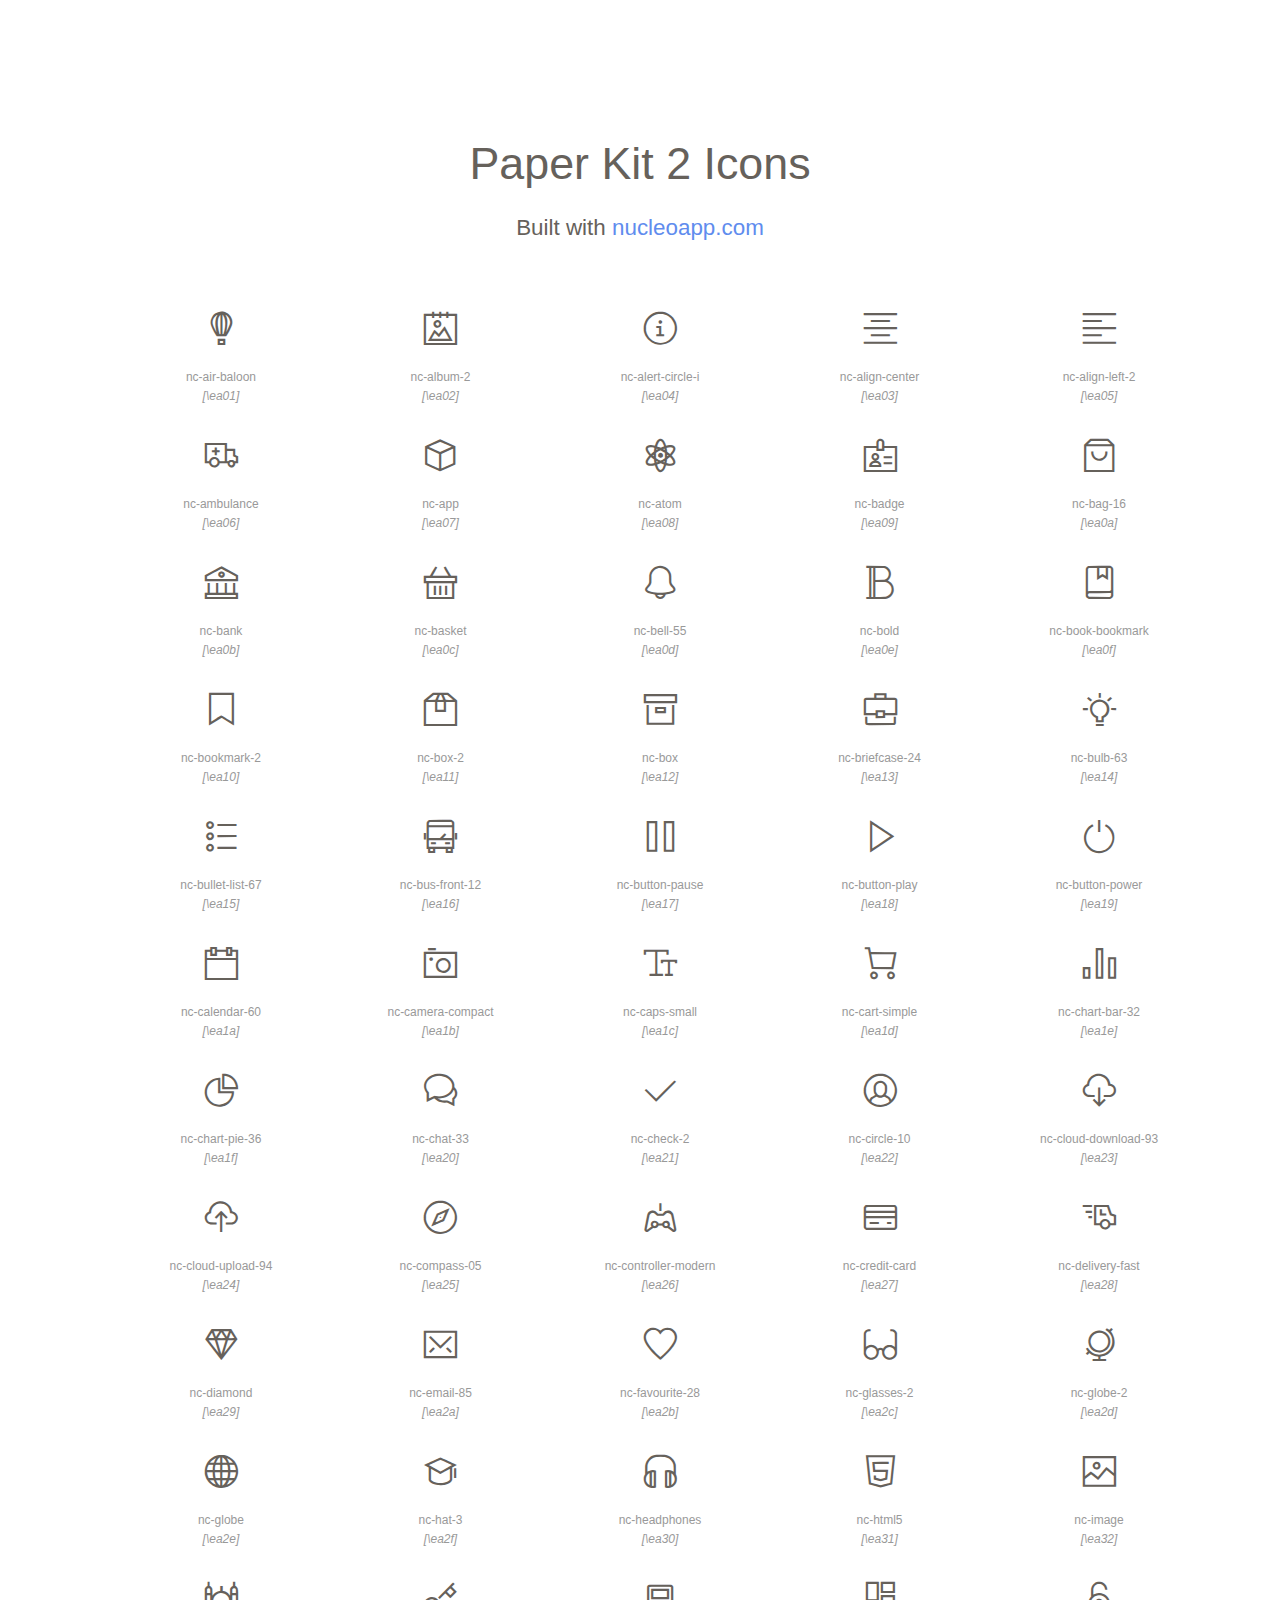
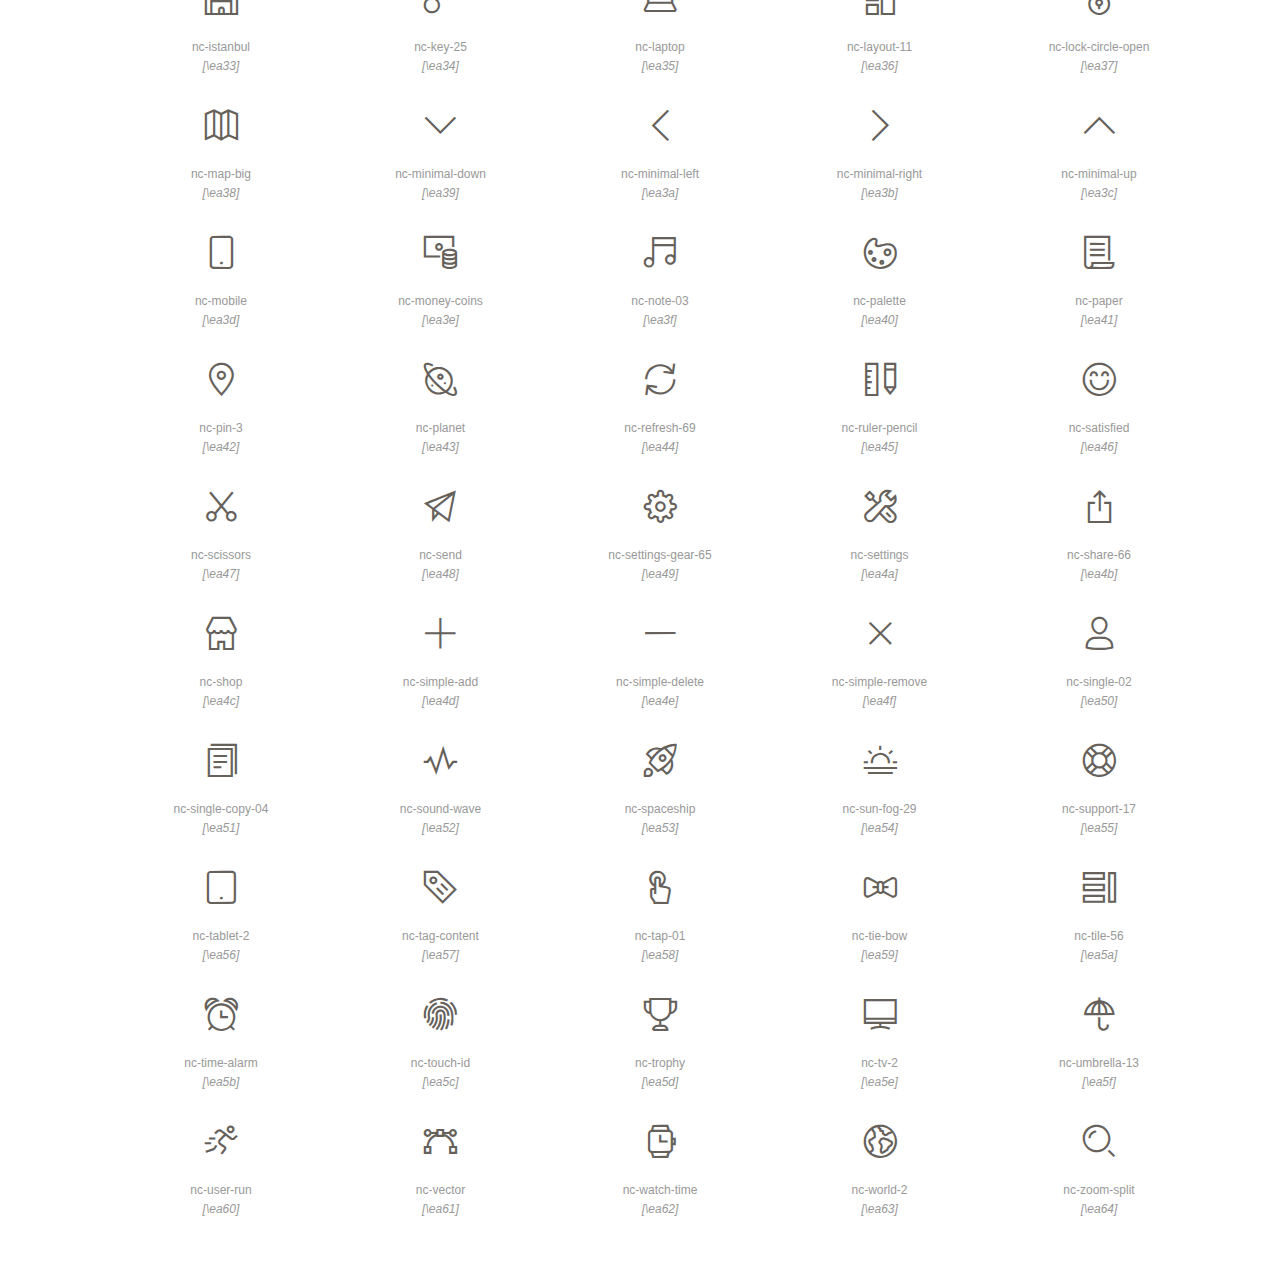
==== nucleo-icons.html @ ce0b9a70 "tampilan awal yang belum di ubah" ====
<!--
=========================================================
 Paper Kit 2 - v2.2.0
=========================================================

 Product Page: https://www.creative-tim.com/product/paper-kit-2
 Copyright 2019 Creative Tim (https://www.creative-tim.com)
 Licensed under MIT (https://github.com/creativetimofficial/paper-kit-2/blob/master/LICENSE.md)

 Coded by Creative Tim

=========================================================

The above copyright notice and this permission notice shall be included in all copies or substantial portions of the Software. -->



<!DOCTYPE html>
<html lang="en">

<head>
  <meta charset="UTF-8">
  <meta name="viewport" content="width=device-width, initial-scale=1">
  <link rel="stylesheet" href="assets/css/paper-kit.css">
  <link rel="stylesheet" href="assets/demo/demo.css">
  <link rel="shortcut icon" href="assets/img/favicon.png">
  <title>Nucleo Outline Web Font</title>
  <script src="https://code.jquery.com/jquery-3.2.1.min.js" integrity="sha256-hwg4gsxgFZhOsEEamdOYGBf13FyQuiTwlAQgxVSNgt4=" crossorigin="anonymous"></script>
</head>

<body class="demo-icons">
  <header>
    <h1>Paper Kit 2 Icons</h1>
    <p>Built with
      <a href="https://nucleoapp.com/?ref=1712">nucleoapp.com</a>
    </p>
  </header>
  <div id="icons-wrapper">
    <section>
      <ul>
        <li>
          <i class="nc-icon nc-air-baloon"></i>
          <p>nc-air-baloon</p>
        </li>
        <li>
          <i class="nc-icon nc-album-2"></i>
          <p>nc-album-2</p>
        </li>
        <li>
          <i class="nc-icon nc-alert-circle-i"></i>
          <p>nc-alert-circle-i</p>
        </li>
        <li>
          <i class="nc-icon nc-align-center"></i>
          <p>nc-align-center</p>
        </li>
        <li>
          <i class="nc-icon nc-align-left-2"></i>
          <p>nc-align-left-2</p>
        </li>
        <li>
          <i class="nc-icon nc-ambulance"></i>
          <p>nc-ambulance</p>
        </li>
        <li>
          <i class="nc-icon nc-app"></i>
          <p>nc-app</p>
        </li>
        <li>
          <i class="nc-icon nc-atom"></i>
          <p>nc-atom</p>
        </li>
        <li>
          <i class="nc-icon nc-badge"></i>
          <p>nc-badge</p>
        </li>
        <li>
          <i class="nc-icon nc-bag-16"></i>
          <p>nc-bag-16</p>
        </li>
        <li>
          <i class="nc-icon nc-bank"></i>
          <p>nc-bank</p>
        </li>
        <li>
          <i class="nc-icon nc-basket"></i>
          <p>nc-basket</p>
        </li>
        <li>
          <i class="nc-icon nc-bell-55"></i>
          <p>nc-bell-55</p>
        </li>
        <li>
          <i class="nc-icon nc-bold"></i>
          <p>nc-bold</p>
        </li>
        <li>
          <i class="nc-icon nc-book-bookmark"></i>
          <p>nc-book-bookmark</p>
        </li>
        <li>
          <i class="nc-icon nc-bookmark-2"></i>
          <p>nc-bookmark-2</p>
        </li>
        <li>
          <i class="nc-icon nc-box-2"></i>
          <p>nc-box-2</p>
        </li>
        <li>
          <i class="nc-icon nc-box"></i>
          <p>nc-box</p>
        </li>
        <li>
          <i class="nc-icon nc-briefcase-24"></i>
          <p>nc-briefcase-24</p>
        </li>
        <li>
          <i class="nc-icon nc-bulb-63"></i>
          <p>nc-bulb-63</p>
        </li>
        <li>
          <i class="nc-icon nc-bullet-list-67"></i>
          <p>nc-bullet-list-67</p>
        </li>
        <li>
          <i class="nc-icon nc-bus-front-12"></i>
          <p>nc-bus-front-12</p>
        </li>
        <li>
          <i class="nc-icon nc-button-pause"></i>
          <p>nc-button-pause</p>
        </li>
        <li>
          <i class="nc-icon nc-button-play"></i>
          <p>nc-button-play</p>
        </li>
        <li>
          <i class="nc-icon nc-button-power"></i>
          <p>nc-button-power</p>
        </li>
        <li>
          <i class="nc-icon nc-calendar-60"></i>
          <p>nc-calendar-60</p>
        </li>
        <li>
          <i class="nc-icon nc-camera-compact"></i>
          <p>nc-camera-compact</p>
        </li>
        <li>
          <i class="nc-icon nc-caps-small"></i>
          <p>nc-caps-small</p>
        </li>
        <li>
          <i class="nc-icon nc-cart-simple"></i>
          <p>nc-cart-simple</p>
        </li>
        <li>
          <i class="nc-icon nc-chart-bar-32"></i>
          <p>nc-chart-bar-32</p>
        </li>
        <li>
          <i class="nc-icon nc-chart-pie-36"></i>
          <p>nc-chart-pie-36</p>
        </li>
        <li>
          <i class="nc-icon nc-chat-33"></i>
          <p>nc-chat-33</p>
        </li>
        <li>
          <i class="nc-icon nc-check-2"></i>
          <p>nc-check-2</p>
        </li>
        <li>
          <i class="nc-icon nc-circle-10"></i>
          <p>nc-circle-10</p>
        </li>
        <li>
          <i class="nc-icon nc-cloud-download-93"></i>
          <p>nc-cloud-download-93</p>
        </li>
        <li>
          <i class="nc-icon nc-cloud-upload-94"></i>
          <p>nc-cloud-upload-94</p>
        </li>
        <li>
          <i class="nc-icon nc-compass-05"></i>
          <p>nc-compass-05</p>
        </li>
        <li>
          <i class="nc-icon nc-controller-modern"></i>
          <p>nc-controller-modern</p>
        </li>
        <li>
          <i class="nc-icon nc-credit-card"></i>
          <p>nc-credit-card</p>
        </li>
        <li>
          <i class="nc-icon nc-delivery-fast"></i>
          <p>nc-delivery-fast</p>
        </li>
        <li>
          <i class="nc-icon nc-diamond"></i>
          <p>nc-diamond</p>
        </li>
        <li>
          <i class="nc-icon nc-email-85"></i>
          <p>nc-email-85</p>
        </li>
        <li>
          <i class="nc-icon nc-favourite-28"></i>
          <p>nc-favourite-28</p>
        </li>
        <li>
          <i class="nc-icon nc-glasses-2"></i>
          <p>nc-glasses-2</p>
        </li>
        <li>
          <i class="nc-icon nc-globe-2"></i>
          <p>nc-globe-2</p>
        </li>
        <li>
          <i class="nc-icon nc-globe"></i>
          <p>nc-globe</p>
        </li>
        <li>
          <i class="nc-icon nc-hat-3"></i>
          <p>nc-hat-3</p>
        </li>
        <li>
          <i class="nc-icon nc-headphones"></i>
          <p>nc-headphones</p>
        </li>
        <li>
          <i class="nc-icon nc-html5"></i>
          <p>nc-html5</p>
        </li>
        <li>
          <i class="nc-icon nc-image"></i>
          <p>nc-image</p>
        </li>
        <li>
          <i class="nc-icon nc-istanbul"></i>
          <p>nc-istanbul</p>
        </li>
        <li>
          <i class="nc-icon nc-key-25"></i>
          <p>nc-key-25</p>
        </li>
        <li>
          <i class="nc-icon nc-laptop"></i>
          <p>nc-laptop</p>
        </li>
        <li>
          <i class="nc-icon nc-layout-11"></i>
          <p>nc-layout-11</p>
        </li>
        <li>
          <i class="nc-icon nc-lock-circle-open"></i>
          <p>nc-lock-circle-open</p>
        </li>
        <li>
          <i class="nc-icon nc-map-big"></i>
          <p>nc-map-big</p>
        </li>
        <li>
          <i class="nc-icon nc-minimal-down"></i>
          <p>nc-minimal-down</p>
        </li>
        <li>
          <i class="nc-icon nc-minimal-left"></i>
          <p>nc-minimal-left</p>
        </li>
        <li>
          <i class="nc-icon nc-minimal-right"></i>
          <p>nc-minimal-right</p>
        </li>
        <li>
          <i class="nc-icon nc-minimal-up"></i>
          <p>nc-minimal-up</p>
        </li>
        <li>
          <i class="nc-icon nc-mobile"></i>
          <p>nc-mobile</p>
        </li>
        <li>
          <i class="nc-icon nc-money-coins"></i>
          <p>nc-money-coins</p>
        </li>
        <li>
          <i class="nc-icon nc-note-03"></i>
          <p>nc-note-03</p>
        </li>
        <li>
          <i class="nc-icon nc-palette"></i>
          <p>nc-palette</p>
        </li>
        <li>
          <i class="nc-icon nc-paper"></i>
          <p>nc-paper</p>
        </li>
        <li>
          <i class="nc-icon nc-pin-3"></i>
          <p>nc-pin-3</p>
        </li>
        <li>
          <i class="nc-icon nc-planet"></i>
          <p>nc-planet</p>
        </li>
        <li>
          <i class="nc-icon nc-refresh-69"></i>
          <p>nc-refresh-69</p>
        </li>
        <li>
          <i class="nc-icon nc-ruler-pencil"></i>
          <p>nc-ruler-pencil</p>
        </li>
        <li>
          <i class="nc-icon nc-satisfied"></i>
          <p>nc-satisfied</p>
        </li>
        <li>
          <i class="nc-icon nc-scissors"></i>
          <p>nc-scissors</p>
        </li>
        <li>
          <i class="nc-icon nc-send"></i>
          <p>nc-send</p>
        </li>
        <li>
          <i class="nc-icon nc-settings-gear-65"></i>
          <p>nc-settings-gear-65</p>
        </li>
        <li>
          <i class="nc-icon nc-settings"></i>
          <p>nc-settings</p>
        </li>
        <li>
          <i class="nc-icon nc-share-66"></i>
          <p>nc-share-66</p>
        </li>
        <li>
          <i class="nc-icon nc-shop"></i>
          <p>nc-shop</p>
        </li>
        <li>
          <i class="nc-icon nc-simple-add"></i>
          <p>nc-simple-add</p>
        </li>
        <li>
          <i class="nc-icon nc-simple-delete"></i>
          <p>nc-simple-delete</p>
        </li>
        <li>
          <i class="nc-icon nc-simple-remove"></i>
          <p>nc-simple-remove</p>
        </li>
        <li>
          <i class="nc-icon nc-single-02"></i>
          <p>nc-single-02</p>
        </li>
        <li>
          <i class="nc-icon nc-single-copy-04"></i>
          <p>nc-single-copy-04</p>
        </li>
        <li>
          <i class="nc-icon nc-sound-wave"></i>
          <p>nc-sound-wave</p>
        </li>
        <li>
          <i class="nc-icon nc-spaceship"></i>
          <p>nc-spaceship</p>
        </li>
        <li>
          <i class="nc-icon nc-sun-fog-29"></i>
          <p>nc-sun-fog-29</p>
        </li>
        <li>
          <i class="nc-icon nc-support-17"></i>
          <p>nc-support-17</p>
        </li>
        <li>
          <i class="nc-icon nc-tablet-2"></i>
          <p>nc-tablet-2</p>
        </li>
        <li>
          <i class="nc-icon nc-tag-content"></i>
          <p>nc-tag-content</p>
        </li>
        <li>
          <i class="nc-icon nc-tap-01"></i>
          <p>nc-tap-01</p>
        </li>
        <li>
          <i class="nc-icon nc-tie-bow"></i>
          <p>nc-tie-bow</p>
        </li>
        <li>
          <i class="nc-icon nc-tile-56"></i>
          <p>nc-tile-56</p>
        </li>
        <li>
          <i class="nc-icon nc-time-alarm"></i>
          <p>nc-time-alarm</p>
        </li>
        <li>
          <i class="nc-icon nc-touch-id"></i>
          <p>nc-touch-id</p>
        </li>
        <li>
          <i class="nc-icon nc-trophy"></i>
          <p>nc-trophy</p>
        </li>
        <li>
          <i class="nc-icon nc-tv-2"></i>
          <p>nc-tv-2</p>
        </li>
        <li>
          <i class="nc-icon nc-umbrella-13"></i>
          <p>nc-umbrella-13</p>
        </li>
        <li>
          <i class="nc-icon nc-user-run"></i>
          <p>nc-user-run</p>
        </li>
        <li>
          <i class="nc-icon nc-vector"></i>
          <p>nc-vector</p>
        </li>
        <li>
          <i class="nc-icon nc-watch-time"></i>
          <p>nc-watch-time</p>
        </li>
        <li>
          <i class="nc-icon nc-world-2"></i>
          <p>nc-world-2</p>
        </li>
        <li>
          <i class="nc-icon nc-zoom-split"></i>
          <p>nc-zoom-split</p>
        </li>
        <!-- list of icons here with the proper class-->
      </ul>
    </section>
  </div>
  <script>
    function SelectText(element) {
      var doc = document,
        text = element,
        range, selection;
      if (doc.body.createTextRange) {
        range = document.body.createTextRange();
        range.moveToElementText(text);
        range.select();
      } else if (window.getSelection) {
        selection = window.getSelection();
        range = document.createRange();
        range.selectNodeContents(text);
        selection.removeAllRanges();
        selection.addRange(range);
      }
    }
    window.onload = function() {
      var iconsWrapper = document.getElementById('icons-wrapper'),
        listItems = iconsWrapper.getElementsByTagName('li');
      for (var i = 0; i < listItems.length; i++) {
        listItems[i].onclick = function fun(event) {
          var selectedTagName = event.target.tagName.toLowerCase();
          if (selectedTagName == 'p' || selectedTagName == 'em') {
            SelectText(event.target);
          } else if (selectedTagName == 'input') {
            event.target.setSelectionRange(0, event.target.value.length);
          }
        }

        var beforeContentChar = window.getComputedStyle(listItems[i].getElementsByTagName('i')[0], '::before').getPropertyValue('content').replace(/'/g, "").replace(/"/g, ""),
          beforeContent = beforeContentChar.charCodeAt(0).toString(16);
        var beforeContentElement = document.createElement("em");
        beforeContentElement.textContent = "\\" + beforeContent;
        listItems[i].appendChild(beforeContentElement);

        //create input element to copy/paste chart
        var charCharac = document.createElement('input');
        charCharac.setAttribute('type', 'text');
        charCharac.setAttribute('maxlength', '1');
        charCharac.setAttribute('readonly', 'true');
        charCharac.setAttribute('value', beforeContentChar);
        listItems[i].appendChild(charCharac);
      }
    }
  </script>
</body>

</html>
---- assets/demo/demo.css ----
.tim-row {
  margin-bottom: 20px;
}

.tim-white-buttons {
  background-color: #777777;
}

.typography-line {
  padding-left: 25%;
  margin-bottom: 35px;
  position: relative;
  display: block;
  width: 100%;
}

.typography-line span {
  bottom: 10px;
  color: #c0c1c2;
  display: block;
  font-weight: 400;
  font-size: 13px;
  line-height: 13px;
  left: 0;
  margin-left: 20px;
  position: absolute;
  width: 260px;
  text-transform: none;
}

.tim-row {
  padding-top: 60px;
}

.tim-row h3 {
  margin-top: 0;
}

.switch {
  margin-right: 20px;
}

#navbar-full .navbar {
  border-radius: 0 !important;
  margin-bottom: 15px;
  z-index: 2;
}

#menu-dropdown .navbar {
  border-radius: 3px;
}

#pagination-row .pagination-container {
  height: 100%;
  max-height: 100%;
  display: flex;
  align-items: center;
}

/* Nucelo Icons */

#icons-row i.nc-icons {
  font-size: 30px;
}

.demo-iconshtml {
  font-size: 62.5%;
}

.demo-icons body {
  font-size: 1.6rem;
  font-family: sans-serif;
  color: #333333;
  background: white;
}

.demo-icons a {
  color: #608CEE;
  text-decoration: none;
}

.demo-icons header {
  text-align: center;
  padding: 100px 0 0;
}

.demo-icons header h1 {
  font-size: 2.8rem;
}

.demo-icons header p {
  font-size: 1.4rem;
  margin-top: 1em;
}

.demo-icons header a:hover {
  text-decoration: underline;
}

.demo-icons .nc-icon {
  font-size: 34px;
}

.demo-icons section {
  width: 90%;
  max-width: 1200px;
  margin: 50px auto;
}

.demo-icons section h2 {
  border-bottom: 1px solid #e2e2e2;
  padding: 0 0 1em .2em;
  margin-bottom: 1em;
}

.demo-icons ul::after {
  clear: both;
  content: "";
  display: table;
}

.demo-icons ul li {
  width: 20%;
  float: left;
  padding: 16px 0;
  text-align: center;
  border-radius: .25em;
  -webkit-transition: background 0.2s;
  -moz-transition: background 0.2s;
  transition: background 0.2s;
  -webkit-user-select: none;
  -moz-user-select: none;
  -ms-user-select: none;
  user-select: none;
  overflow: hidden;
}

.demo-icons ul li:hover {
  background: #f4f4f4;
}

.demo-icons ul p,
.demo-icons ul em,
.demo-icons ul input {
  display: inline-block;
  font-size: 1rem;
  color: #999999;
  -webkit-user-select: auto;
  -moz-user-select: auto;
  -ms-user-select: auto;
  user-select: auto;
  white-space: nowrap;
  width: 100%;
  overflow: hidden;
  text-overflow: ellipsis;
  cursor: pointer;
}

.demo-icons ul p {
  padding: 20px 0 0;
  font-size: 12px;
  margin: 0;
}

.demo-icons ul p::selection,
.demo-icons ul em::selection {
  background: #608CEE;
  color: #efefef;
}

.demo-icons ul em {
  font-size: 12px;
}

.demo-icons ul em::before {
  content: '[';
}

.demo-icons ul em::after {
  content: ']';
}

.demo-icons ul input {
  text-align: center;
  background: transparent;
  border: none;
  box-shadow: none;
  outline: none;
  display: none;
}

.space {
  height: 130px;
  display: block;
}

.space-110 {
  height: 110px;
  display: block;
}

.space-50 {
  height: 50px;
  display: block;
}

.space-70 {
  height: 70px;
  display: block;
}

.navigation-example {
  background-attachment: scroll;
}

.navigation-example {
  background-position: center center;
  background-size: cover;
  margin-top: 0;
  height: 100%;
}

#notifications {
  background-color: #FFFFFF;
  display: block;
  width: 100%;
  position: relative;
}

.tim-note {
  text-transform: capitalize;
}

.download-area {
  margin-top: 30px;
}

.sharing-area {
  margin-top: 50px;
}

.sharing-area .btn {
  margin-top: 14px;
}

.upgrade-pro .btn {
  margin-top: 30px;
}

#buttons .btn,
#javascriptComponents .btn {
  margin: 0 0px 10px;
}

.space-100 {
  height: 100px;
  display: block;
  width: 100%;
}

.be-social {
  padding-bottom: 20px;
  /*     border-bottom: 1px solid #aaa; */
  margin: 0 auto 40px;
}

.txt-white {
  color: #FFFFFF;
}

.txt-gray {
  color: #ddd !important;
}

.parallax {
  width: 100%;
  height: 570px;
  display: block;
  background-attachment: fixed;
  background-repeat: no-repeat;
  background-size: cover;
  background-position: center center;
}

.profile-content {
  padding-top: 0;
  position: relative;
  z-index: 2;
}

.logo-container .logo {
  overflow: hidden;
  border-radius: 50%;
  border: 1px solid #333333;
  width: 50px;
  float: left;
}

.logo-container .brand {
  font-size: 16px;
  color: #FFFFFF;
  line-height: 18px;
  float: left;
  margin-left: 10px;
  margin-top: 7px;
  width: 70px;
  height: 40px;
  text-align: left;
}

.logo-container .brand-material {
  font-size: 18px;
  margin-top: 15px;
  height: 25px;
  width: auto;
}

.logo-container .logo img {
  width: 100%;
}

.navbar-small .logo-container .brand {
  color: #333333;
}

.fixed-section {
  top: 90px;
  max-height: 80vh;
  overflow: scroll;
  position: sticky;
}

.fixed-section ul {
  padding: 0;
}

.fixed-section ul li {
  list-style: none;
}

.fixed-section li a {
  font-size: 14px;
  padding: 2px;
  display: block;
  color: #666666;
}

.fixed-section li a.active {
  color: #00bbff;
}

.fixed-section.float {
  position: fixed;
  top: 100px;
  width: 200px;
  margin-top: 0;
}

.parallax .parallax-image {
  width: 100%;
  overflow: hidden;
  position: absolute;
}

.parallax .parallax-image img {
  width: 100%;
}

@media (max-width: 768px) {
  .parallax .parallax-image {
    width: 100%;
    height: 640px;
    overflow: hidden;
  }
  .parallax .parallax-image img {
    height: 100%;
    width: auto;
  }
}

/*.separator{
    content: "Separator";
    color: #FFFFFF;
    display: block;
    width: 100%;
    padding: 20px;
}
.separator-line{
    background-color: #EEE;
    height: 1px;
    width: 100%;
    display: block;
}
.separator.separator-gray{
    background-color: #EEEEEE;
}*/

.social-buttons-demo .btn {
  margin-right: 5px;
  margin-bottom: 7px;
}

.img-container {
  width: 100%;
  overflow: hidden;
}

.img-container img {
  width: 100%;
}

.lightbox img {
  width: 100%;
}

.lightbox .modal-content {
  overflow: hidden;
}

.lightbox .modal-body {
  padding: 0;
}

@media screen and (min-width: 991px) {
  .lightbox .modal-dialog {
    width: 960px;
  }
}

@media (max-width: 991px) {
  .fixed-section.affix {
    position: relative;
    margin-bottom: 100px;
  }
}

@media (max-width: 768px) {
  .btn,
  .btn-morphing {
    margin-bottom: 10px;
  }
  .parallax .motto {
    top: 170px;
    margin-top: 0;
    font-size: 60px;
    width: 270px;
  }
}

/*       Loading dots  */

/*      transitions */

.presentation .front,
.presentation .front:after,
.presentation .front .btn,
.logo-container .logo,
.logo-container .brand {
  -webkit-transition: all .2s;
  -moz-transition: all .2s;
  -o-transition: all .2s;
  transition: all .2s;
}

#images h4 {
  margin-bottom: 30px;
}

#javascriptComponents {
  padding-bottom: 0;
}

/*      layer animation          */

.layers-container {
  display: block;
  margin-top: 50px;
  position: relative;
}

.layers-container img {
  position: absolute;
  width: 100%;
  height: auto;
  top: 0;
  left: 0;
  text-align: center;
}

.animate {
  transition: 1.5s ease-in-out;
  -moz-transition: 1.5s ease-in-out;
  -webkit-transition: 1.5s ease-in-out;
}

.navbar-default.navbar-small .logo-container .brand {
  color: #333333;
}

.navbar-transparent.navbar-small .logo-container .brand {
  color: #FFFFFF;
}

.navbar-default.navbar-small .logo-container .brand {
  color: #333333;
}

.sharing-area {
  margin-top: 80px;
}

.sharing-area .btn {
  margin: 15px 4px 0;
}

.section-thin,
.section-notifications {
  padding: 0;
}

.section-navbars {
  padding-top: 0;
}

.section-tabs {
  background: #EEEEEE;
}

.section-pagination {
  padding-bottom: 0;
}

.section-download {
  padding-top: 130px;
}

.section-download .description {
  margin-bottom: 60px;
}

.section-download h4 {
  margin-bottom: 25px;
}

.section-examples a {
  text-decoration: none;
}

.section-examples a+a {
  margin-top: 30px;
}

.section-examples h5 {
  margin-top: 30px;
}

.components-page .wrapper>.header,
.tutorial-page .wrapper>.header {
  height: 500px;
  padding-top: 128px;
  background-size: cover;
  background-position: center center;
}

.components-page .title,
.tutorial-page .title {
  color: #FFFFFF;
}

.brand .h1-seo {
  font-size: 2.8em;
  text-transform: uppercase;
  font-weight: 300;
}

.brand .n-logo {
  max-width: 100px;
  margin-bottom: 40px;
}

.invision-logo {
  max-width: 70px;
  top: -2px;
  position: relative;
}

.creative-tim-logo {
  max-width: 140px;
  top: -2px;
  position: relative;
}

.section-javascript .title {
  margin-bottom: 0;
}

.navbar .switch-background {
  display: block;
}

.navbar-transparent .switch-background {
  display: none;
}

.section-signup .col .btn {
  margin-top: 30px;
}

#buttons-row .btn {
  margin-bottom: 10px;
}

.section-basic {
  padding-top: 0;
}

.section-images {
  padding-bottom: 0;
}

@media screen and (max-width: 991px) {
  .section-navbars .navbar-collapse {
    display: none !important;
  }
}
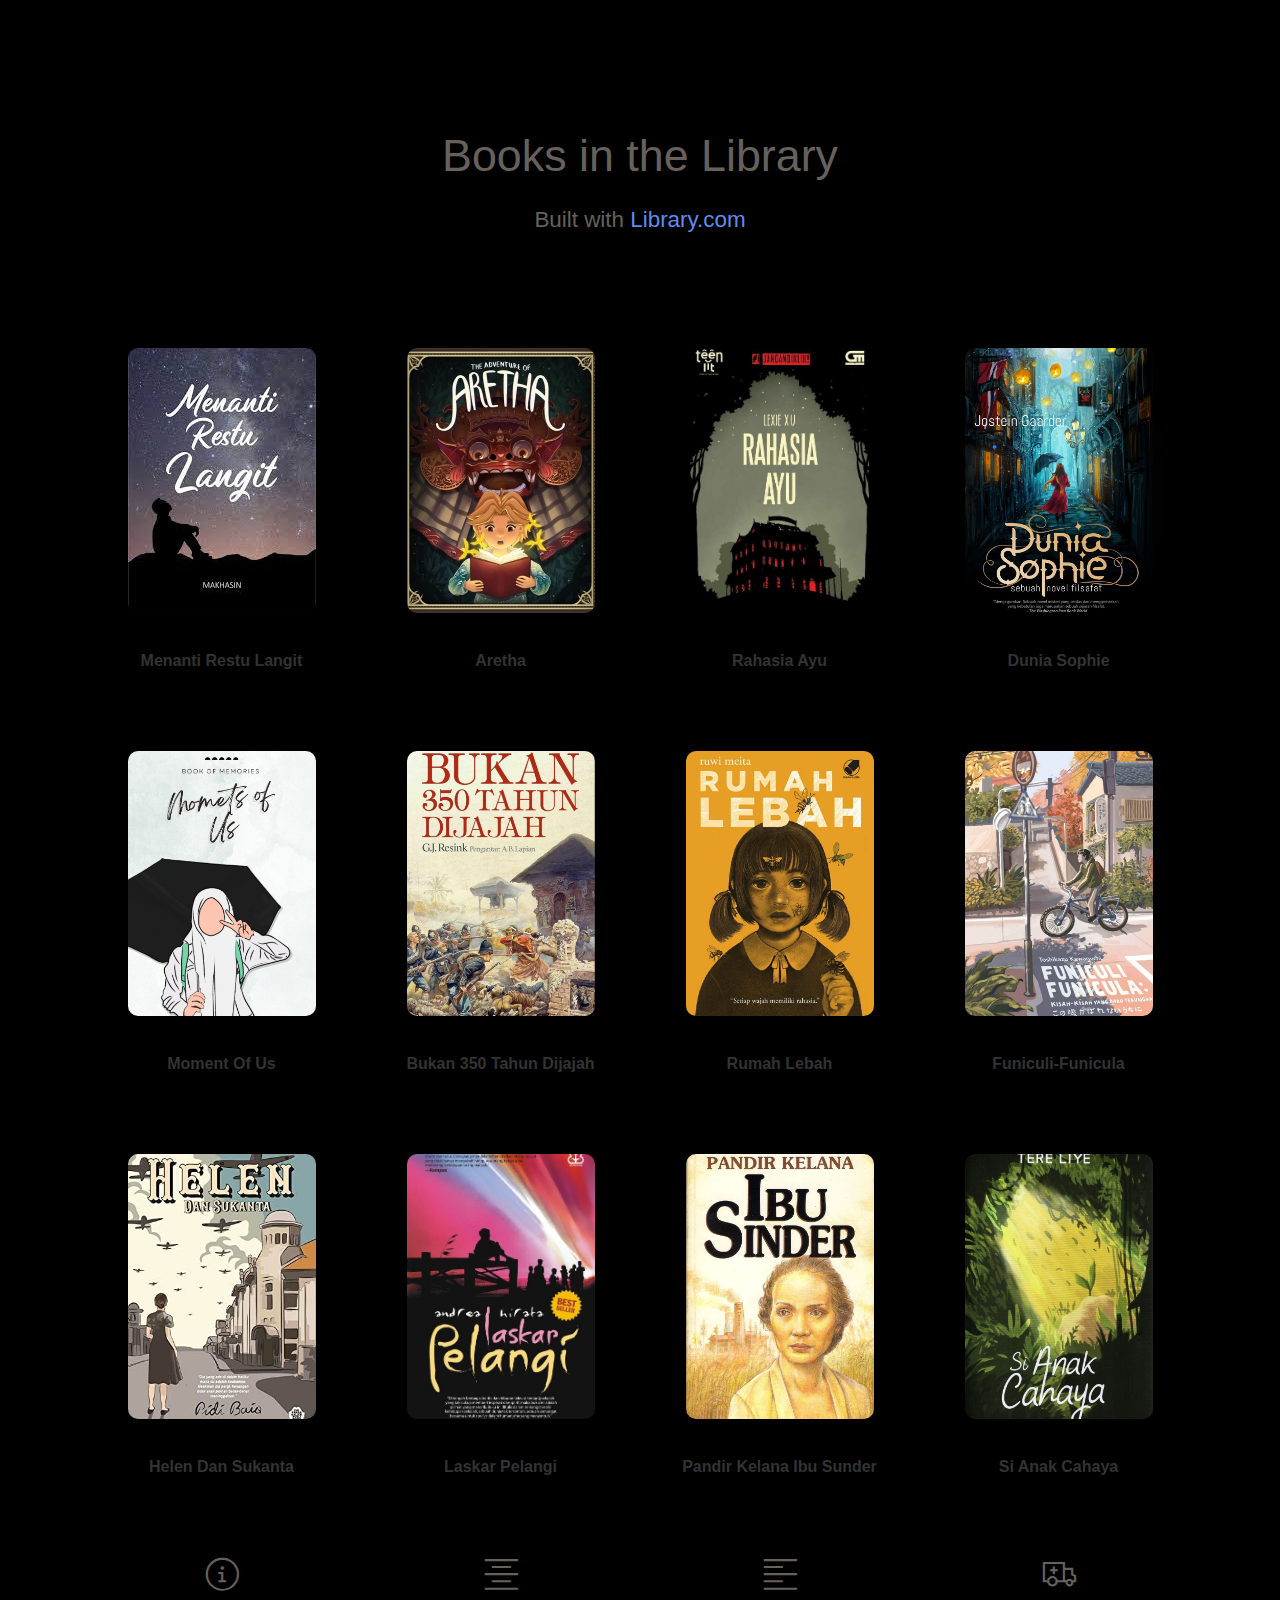
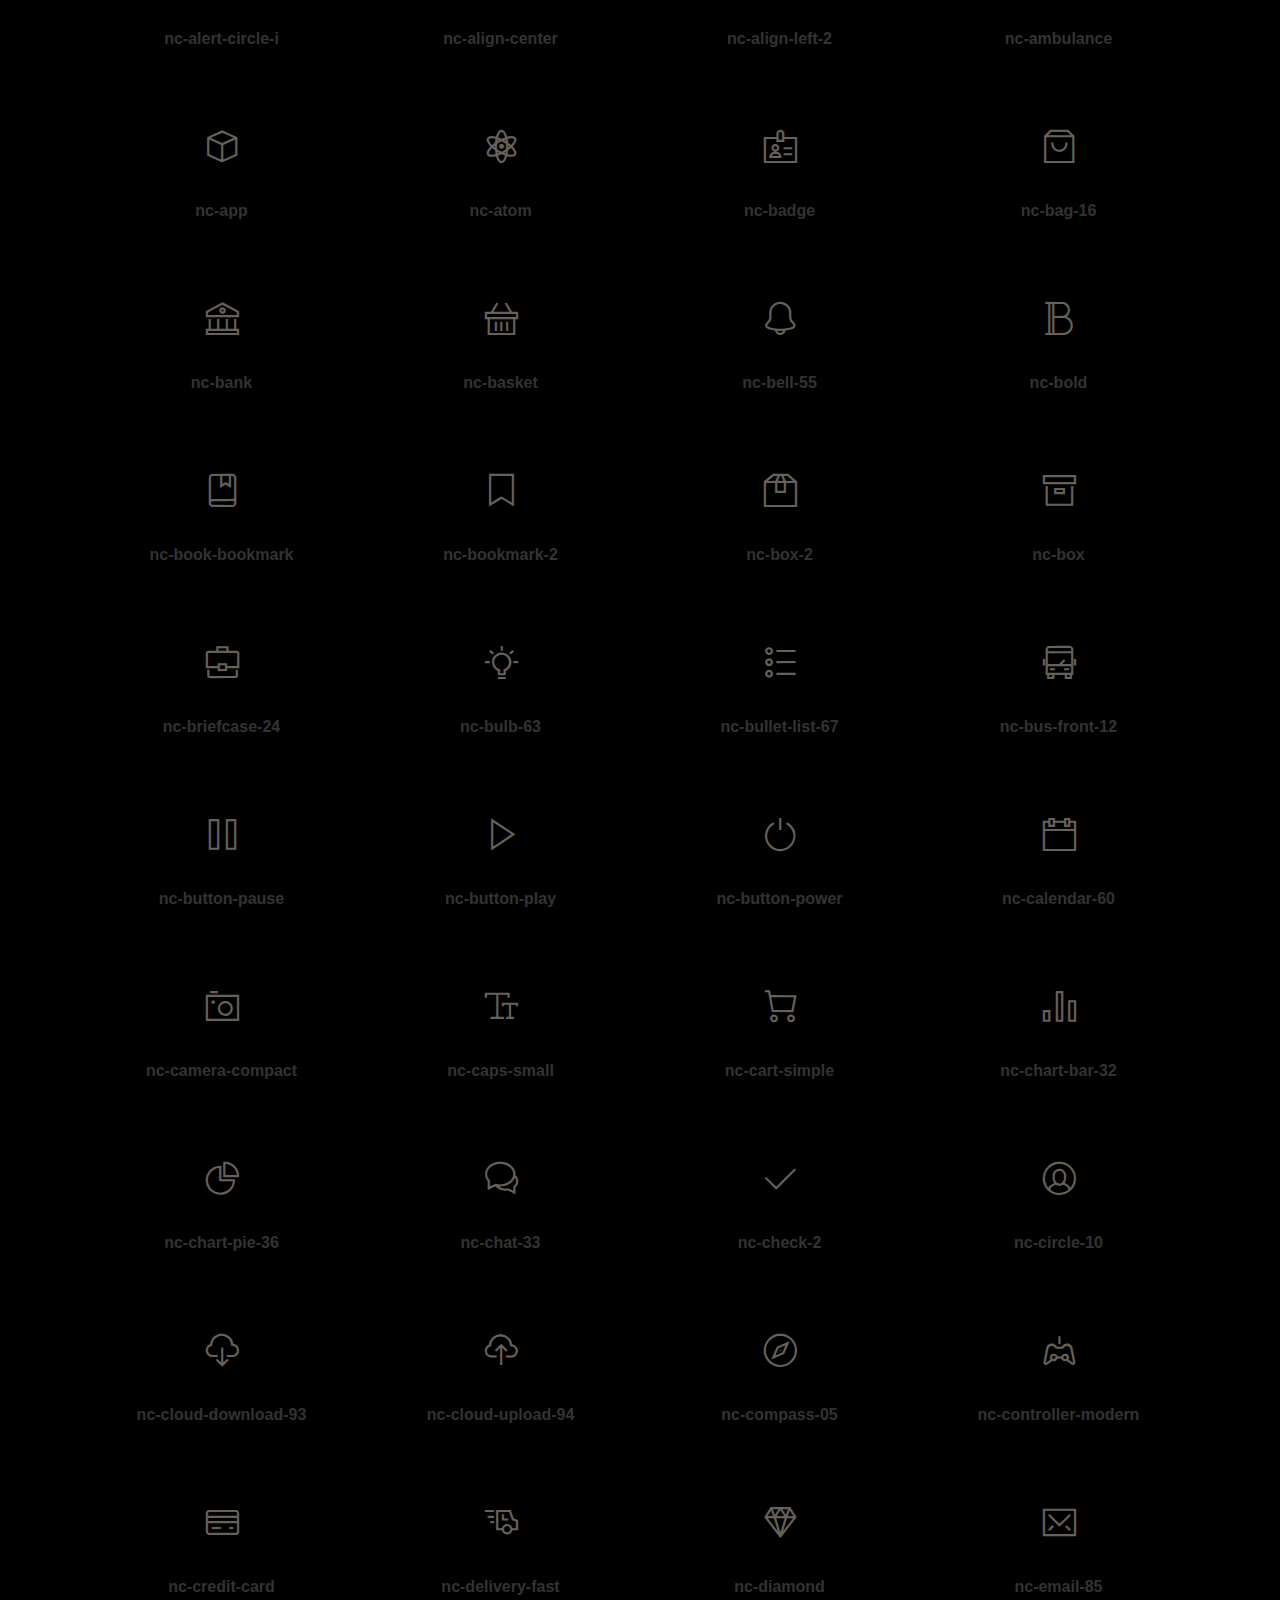
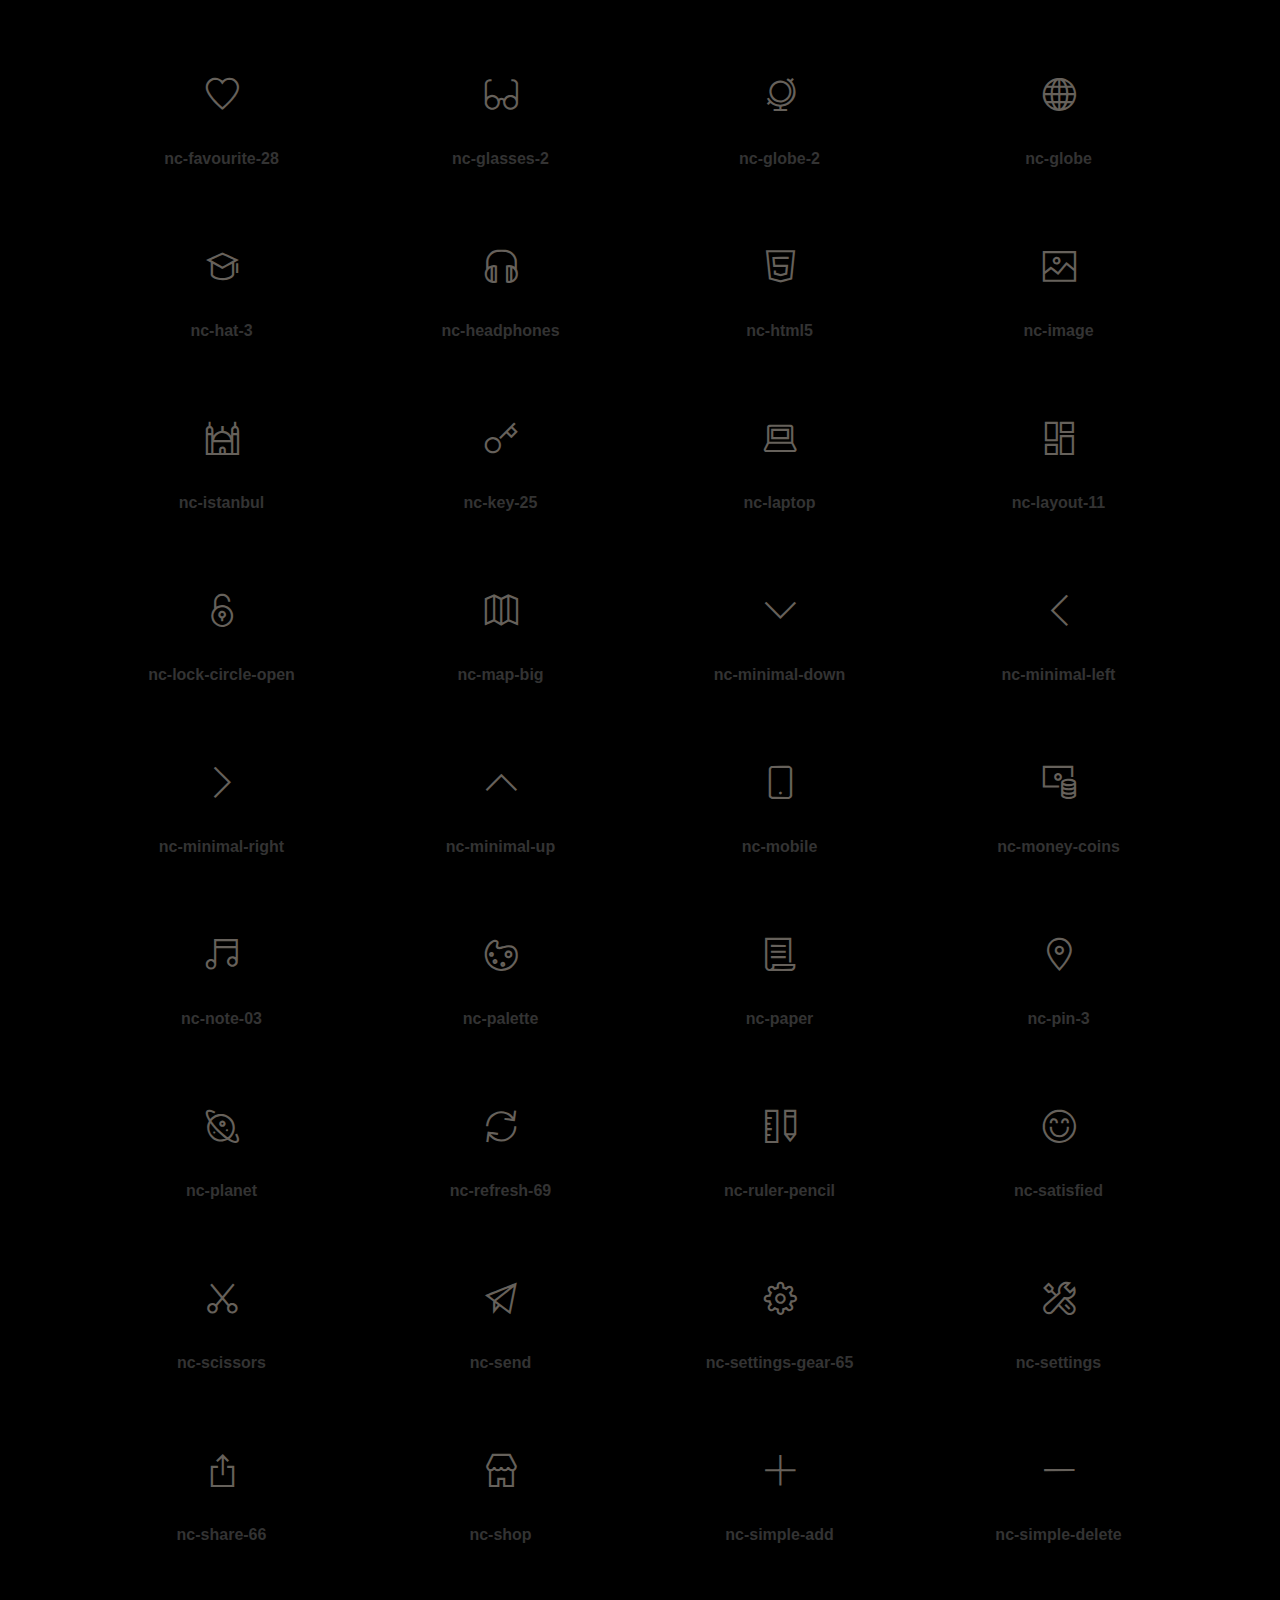
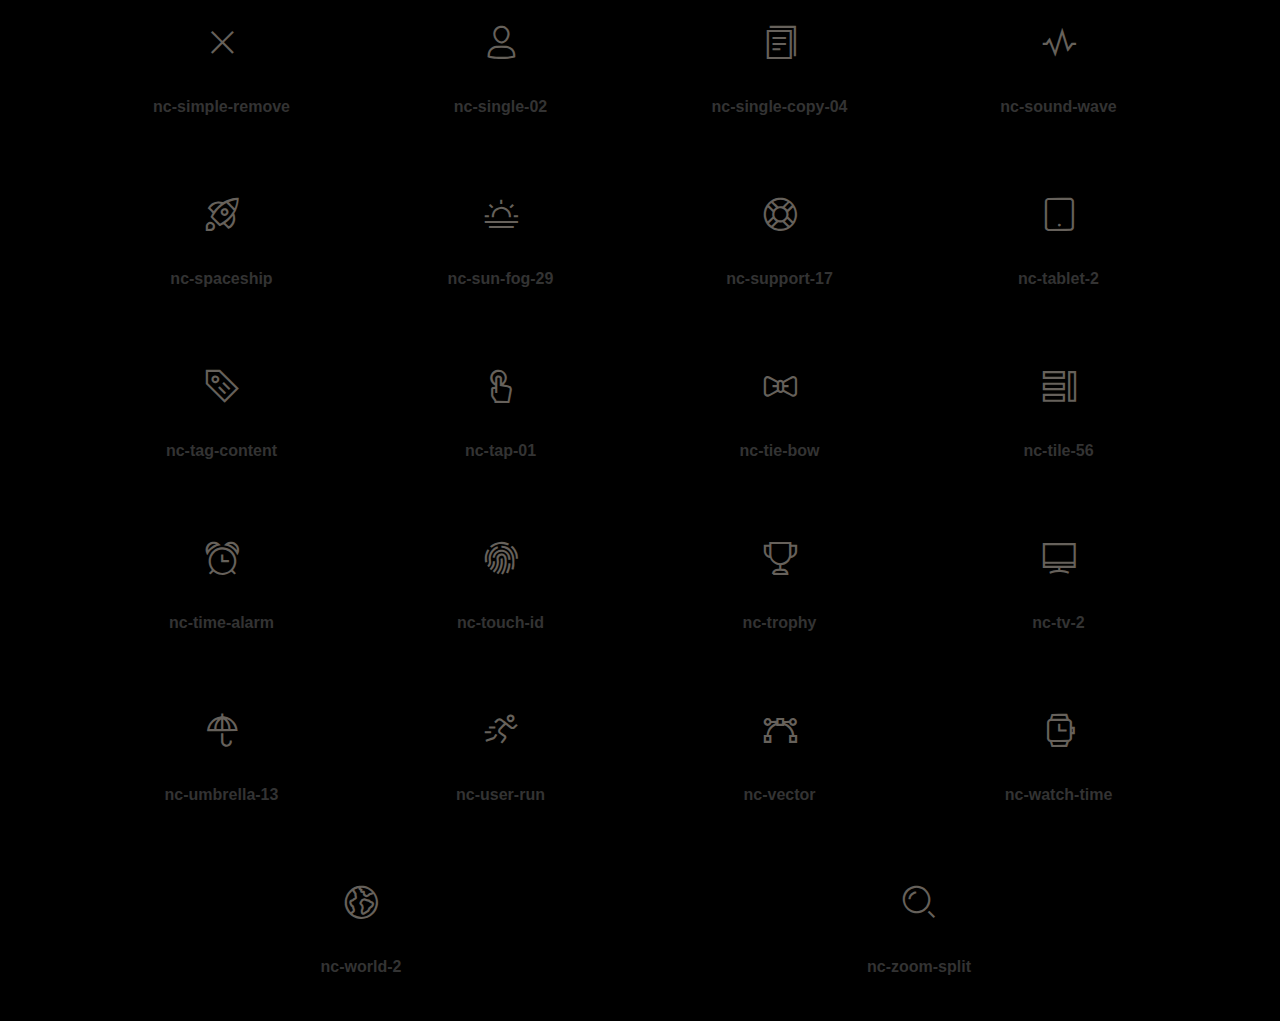
==== commit e0afc18f: "Mengatur desain" ====
--- a/nucleo-icons.html
+++ b/nucleo-icons.html
@@ -25,27 +25,81 @@
   <link rel="stylesheet" href="assets/css/paper-kit.css">
   <link rel="stylesheet" href="assets/demo/demo.css">
   <link rel="shortcut icon" href="assets/img/favicon.png">
-  <title>Nucleo Outline Web Font</title>
+  <link rel="stylesheet" href="assets/css/style.css">
+  <link rel="preconnect" href="https://fonts.googleapis.com" />
+  <link rel="preconnect" href="https://fonts.gstatic.com" crossorigin />
+  <link
+    href="https://fonts.googleapis.com/css2?family=Bebas+Neue&family=Great+Vibes&family=Poppins:ital,wght@0,100;0,200;0,300;0,400;0,500;0,600;0,700;0,800;0,900;1,100;1,200;1,300;1,400;1,500;1,600;1,700;1,800;1,900&display=swap"
+    rel="stylesheet"
+  />
+  <link
+      rel="stylesheet"
+      href="https://cdnjs.cloudflare.com/ajax/libs/font-awesome/6.6.0/css/all.min.css"
+      integrity="sha512-Kc323vGBEqzTmouAECnVceyQqyqdsSiqLQISBL29aUW4U/M7pSPA/gEUZQqv1cwx4OnYxTxve5UMg5GT6L4JJg=="
+      crossorigin="anonymous"
+      referrerpolicy="no-referrer"
+    />
+  <title>Books in The Library</title>
   <script src="https://code.jquery.com/jquery-3.2.1.min.js" integrity="sha256-hwg4gsxgFZhOsEEamdOYGBf13FyQuiTwlAQgxVSNgt4=" crossorigin="anonymous"></script>
 </head>
 
 <body class="demo-icons">
   <header>
-    <h1>Paper Kit 2 Icons</h1>
+    <h1>Books in the Library</h1>
     <p>Built with
-      <a href="https://nucleoapp.com/?ref=1712">nucleoapp.com</a>
+      <a href="https://nucleoapp.com/?ref=1712">Library.com</a>
     </p>
   </header>
-  <div id="icons-wrapper">
+  <div id="icons-wrapper" class="icons-wrapper">
     <section>
       <ul>
         <li>
-          <i class="nc-icon nc-air-baloon"></i>
-          <p>nc-air-baloon</p>
-        </li>
-        <li>
-          <i class="nc-icon nc-album-2"></i>
-          <p>nc-album-2</p>
+          <img src="assets/img/buku/buku1.jpeg" alt="">
+          <p>Menanti Restu Langit</p>
+        </li>
+        <li>
+          <img src="assets/img/buku/buku (1).jpg" alt="">
+          <p>Aretha</p>
+        </li>
+        <li>
+          <img src="assets/img/buku/buku (2).jpeg" alt="">
+          <p>Rahasia Ayu</p>
+        </li>
+        <li>
+          <img src="assets/img/buku/buku (1).jpeg" alt="">
+          <p>Dunia Sophie</p>
+        </li>
+        <li>
+          <img src="assets/img/buku/buku3.jpg" alt="">
+          <p>Moment Of Us</p>
+        </li>
+        <li>
+           <img src="assets/img/buku/buku (4).jpeg" alt="">
+          <p>Bukan 350 Tahun Dijajah</p>
+        </li>
+        <li>
+           <img src="assets/img/buku/buku (5).jpeg" alt="">
+          <p>Rumah Lebah</p>
+        </li>
+        <li>
+           <img src="assets/img/buku/buku (6).jpeg" alt="">
+          <p>Funiculi-Funicula</p>
+        </li>
+        <li>
+           <img src="assets/img/buku/buku (7).jpeg" alt="">
+          <p>Helen Dan Sukanta</p>
+        </li>
+        <li>
+           <img src="assets/img/buku/buku (8).jpeg" alt="">
+          <p>Laskar Pelangi</p>
+        </li>
+        <li>
+           <img src="assets/img/buku/buku (9).jpeg" alt="">
+          <p>Pandir Kelana Ibu Sunder</p>
+        </li>
+        <li>
+           <img src="assets/img/buku/buku (10).jpeg" alt="">
+          <p>Si Anak Cahaya</p>
         </li>
         <li>
           <i class="nc-icon nc-alert-circle-i"></i>
--- a/assets/css/style.css
+++ b/assets/css/style.css
@@ -0,0 +1,66 @@
+* {
+    margin: 0;
+    padding: 0;
+    box-sizing: border-box;
+    font-family: "Poppins", sans-serif;
+    scroll-behavior: smooth;
+  }
+  
+
+  
+  body{
+    background-color: #000000;
+  }
+/* 
+  header {
+      background-image: url("assets/img/header.jpg");
+      background-size: cover;
+      background-position: center;
+      background-repeat: no-repeat;
+      padding: 20px;
+      border-radius: 10px;
+  } */
+
+  #icons-wrapper {
+    background-image: url('https://via.placeholder.com/1500'); /* URL gambar dari placeholder */
+    background-size: cover;
+    background-position: center;
+    background-repeat: no-repeat;
+    width: 100%;
+    height: 100vh;
+    padding: 20px;
+  }
+  
+
+#icons-wrapper ul {
+    display: flex;
+    flex-wrap: wrap;
+    justify-content: center;
+    padding: 0;
+    margin: 0;
+  }
+  
+  #icons-wrapper li {
+    list-style-type: none;
+    margin: 20px; 
+    text-align: center;
+    flex: 1 0 188px; 
+    border-radius: 10px;
+  }
+  
+  #icons-wrapper img {
+    width: 188px; 
+    height: 265px; 
+    object-fit: cover; 
+    border-radius: 10px;
+    box-shadow: 0 4px 8px rgba(0,0,0,0.2);
+  }
+  
+  #icons-wrapper p {
+    margin-top: 10px;
+    font-size: 16px;
+    color: #333; 
+    font-family: 'Lucida Sans', 'Lucida Sans Regular', 'Lucida Grande', 'Lucida Sans Unicode', Geneva, Verdana, sans-serif;
+    font-weight: bold;
+  }
+  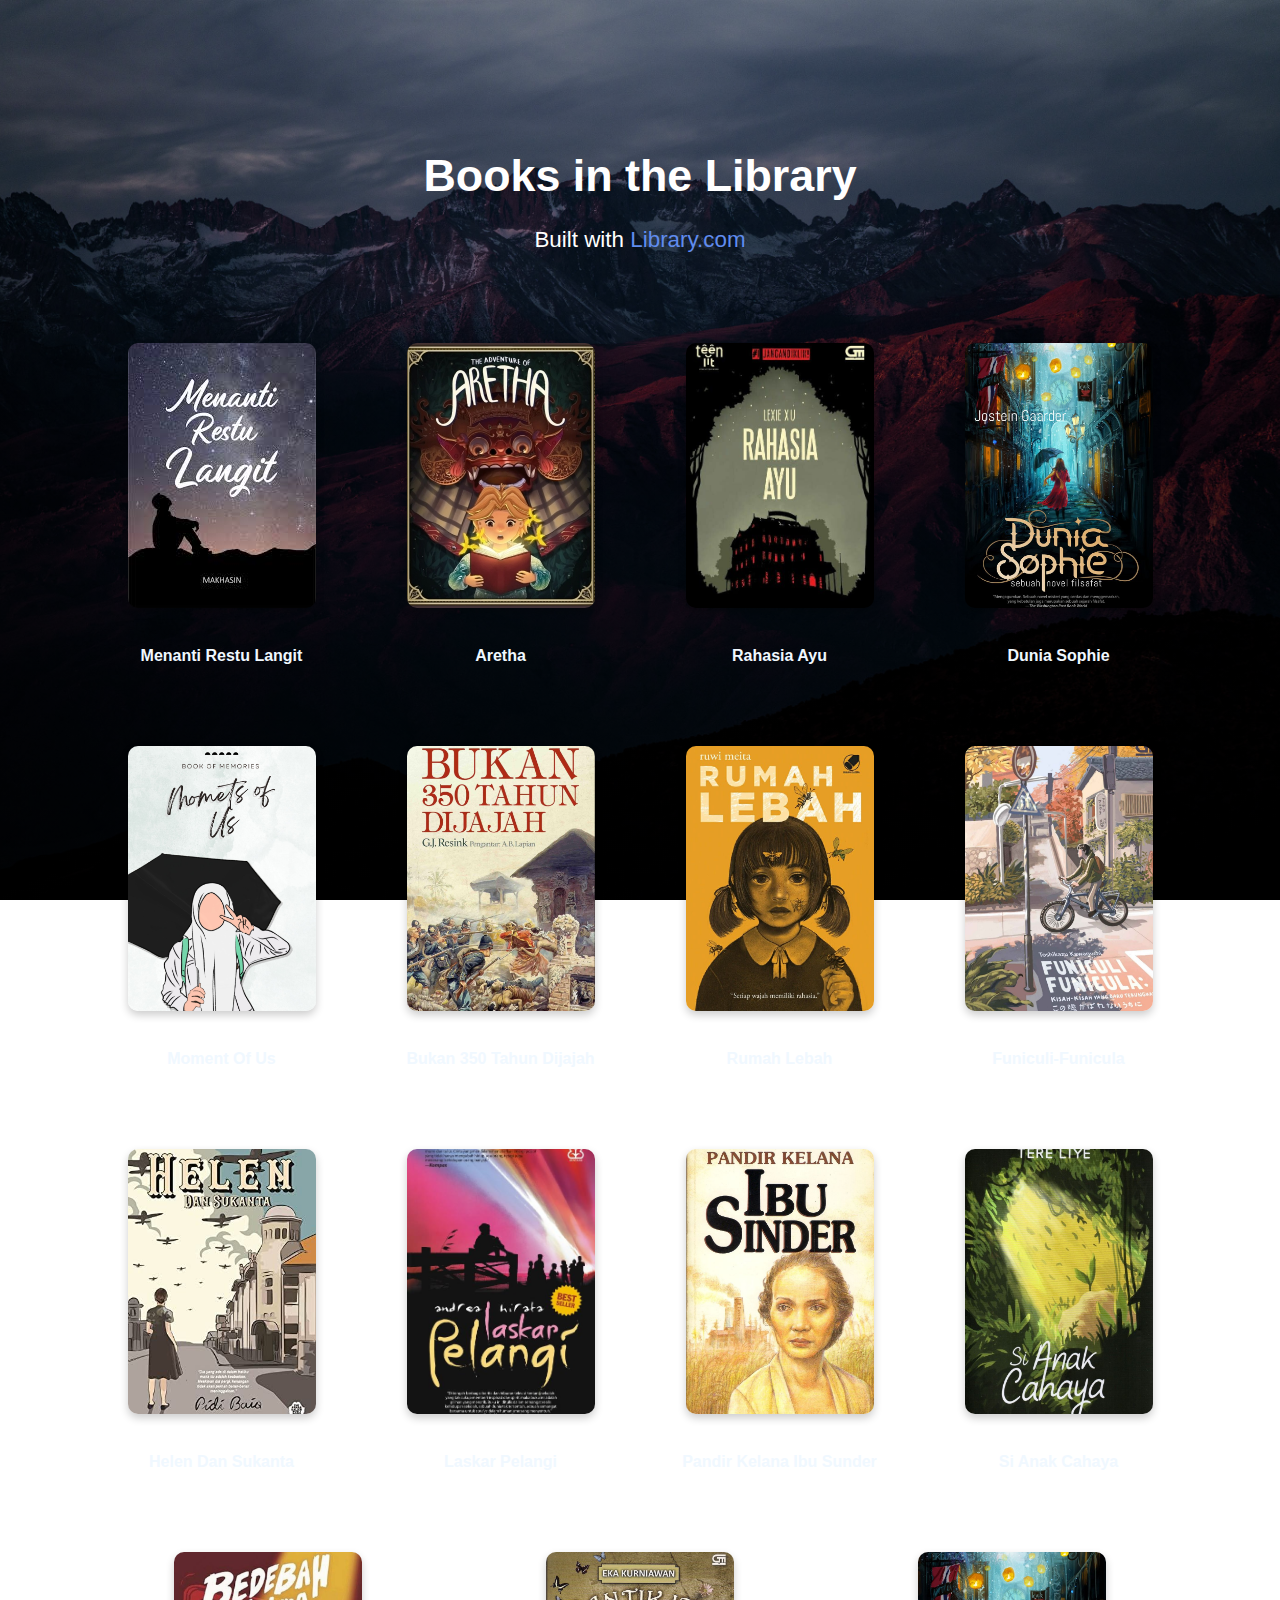
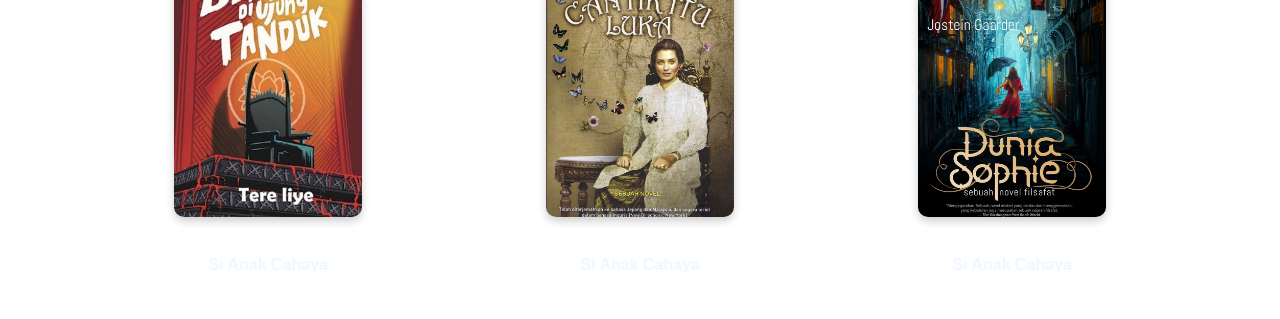
==== commit f76dd58a: "frontend 2.0" ====
--- a/nucleo-icons.html
+++ b/nucleo-icons.html
@@ -47,7 +47,7 @@
   <header>
     <h1>Books in the Library</h1>
     <p>Built with
-      <a href="https://nucleoapp.com/?ref=1712">Library.com</a>
+      <a href="index.html">Library.com</a>
     </p>
   </header>
   <div id="icons-wrapper" class="icons-wrapper">
@@ -66,11 +66,11 @@
           <p>Rahasia Ayu</p>
         </li>
         <li>
-          <img src="assets/img/buku/buku (1).jpeg" alt="">
+          <img src="assets/img/buku/buku (1).jpeg" alt="" >
           <p>Dunia Sophie</p>
         </li>
         <li>
-          <img src="assets/img/buku/buku3.jpg" alt="">
+          <a href="detail.html"><img src="assets/img/buku/buku3.jpg" alt=""></a>
           <p>Moment Of Us</p>
         </li>
         <li>
@@ -102,396 +102,16 @@
           <p>Si Anak Cahaya</p>
         </li>
         <li>
-          <i class="nc-icon nc-alert-circle-i"></i>
-          <p>nc-alert-circle-i</p>
+           <img src="assets/img/buku/buku (11).jpeg" alt="">
+          <p>Si Anak Cahaya</p>
         </li>
         <li>
-          <i class="nc-icon nc-align-center"></i>
-          <p>nc-align-center</p>
+           <img src="assets/img/buku/buku (12).jpeg" alt="">
+          <p>Si Anak Cahaya</p>
         </li>
         <li>
-          <i class="nc-icon nc-align-left-2"></i>
-          <p>nc-align-left-2</p>
-        </li>
-        <li>
-          <i class="nc-icon nc-ambulance"></i>
-          <p>nc-ambulance</p>
-        </li>
-        <li>
-          <i class="nc-icon nc-app"></i>
-          <p>nc-app</p>
-        </li>
-        <li>
-          <i class="nc-icon nc-atom"></i>
-          <p>nc-atom</p>
-        </li>
-        <li>
-          <i class="nc-icon nc-badge"></i>
-          <p>nc-badge</p>
-        </li>
-        <li>
-          <i class="nc-icon nc-bag-16"></i>
-          <p>nc-bag-16</p>
-        </li>
-        <li>
-          <i class="nc-icon nc-bank"></i>
-          <p>nc-bank</p>
-        </li>
-        <li>
-          <i class="nc-icon nc-basket"></i>
-          <p>nc-basket</p>
-        </li>
-        <li>
-          <i class="nc-icon nc-bell-55"></i>
-          <p>nc-bell-55</p>
-        </li>
-        <li>
-          <i class="nc-icon nc-bold"></i>
-          <p>nc-bold</p>
-        </li>
-        <li>
-          <i class="nc-icon nc-book-bookmark"></i>
-          <p>nc-book-bookmark</p>
-        </li>
-        <li>
-          <i class="nc-icon nc-bookmark-2"></i>
-          <p>nc-bookmark-2</p>
-        </li>
-        <li>
-          <i class="nc-icon nc-box-2"></i>
-          <p>nc-box-2</p>
-        </li>
-        <li>
-          <i class="nc-icon nc-box"></i>
-          <p>nc-box</p>
-        </li>
-        <li>
-          <i class="nc-icon nc-briefcase-24"></i>
-          <p>nc-briefcase-24</p>
-        </li>
-        <li>
-          <i class="nc-icon nc-bulb-63"></i>
-          <p>nc-bulb-63</p>
-        </li>
-        <li>
-          <i class="nc-icon nc-bullet-list-67"></i>
-          <p>nc-bullet-list-67</p>
-        </li>
-        <li>
-          <i class="nc-icon nc-bus-front-12"></i>
-          <p>nc-bus-front-12</p>
-        </li>
-        <li>
-          <i class="nc-icon nc-button-pause"></i>
-          <p>nc-button-pause</p>
-        </li>
-        <li>
-          <i class="nc-icon nc-button-play"></i>
-          <p>nc-button-play</p>
-        </li>
-        <li>
-          <i class="nc-icon nc-button-power"></i>
-          <p>nc-button-power</p>
-        </li>
-        <li>
-          <i class="nc-icon nc-calendar-60"></i>
-          <p>nc-calendar-60</p>
-        </li>
-        <li>
-          <i class="nc-icon nc-camera-compact"></i>
-          <p>nc-camera-compact</p>
-        </li>
-        <li>
-          <i class="nc-icon nc-caps-small"></i>
-          <p>nc-caps-small</p>
-        </li>
-        <li>
-          <i class="nc-icon nc-cart-simple"></i>
-          <p>nc-cart-simple</p>
-        </li>
-        <li>
-          <i class="nc-icon nc-chart-bar-32"></i>
-          <p>nc-chart-bar-32</p>
-        </li>
-        <li>
-          <i class="nc-icon nc-chart-pie-36"></i>
-          <p>nc-chart-pie-36</p>
-        </li>
-        <li>
-          <i class="nc-icon nc-chat-33"></i>
-          <p>nc-chat-33</p>
-        </li>
-        <li>
-          <i class="nc-icon nc-check-2"></i>
-          <p>nc-check-2</p>
-        </li>
-        <li>
-          <i class="nc-icon nc-circle-10"></i>
-          <p>nc-circle-10</p>
-        </li>
-        <li>
-          <i class="nc-icon nc-cloud-download-93"></i>
-          <p>nc-cloud-download-93</p>
-        </li>
-        <li>
-          <i class="nc-icon nc-cloud-upload-94"></i>
-          <p>nc-cloud-upload-94</p>
-        </li>
-        <li>
-          <i class="nc-icon nc-compass-05"></i>
-          <p>nc-compass-05</p>
-        </li>
-        <li>
-          <i class="nc-icon nc-controller-modern"></i>
-          <p>nc-controller-modern</p>
-        </li>
-        <li>
-          <i class="nc-icon nc-credit-card"></i>
-          <p>nc-credit-card</p>
-        </li>
-        <li>
-          <i class="nc-icon nc-delivery-fast"></i>
-          <p>nc-delivery-fast</p>
-        </li>
-        <li>
-          <i class="nc-icon nc-diamond"></i>
-          <p>nc-diamond</p>
-        </li>
-        <li>
-          <i class="nc-icon nc-email-85"></i>
-          <p>nc-email-85</p>
-        </li>
-        <li>
-          <i class="nc-icon nc-favourite-28"></i>
-          <p>nc-favourite-28</p>
-        </li>
-        <li>
-          <i class="nc-icon nc-glasses-2"></i>
-          <p>nc-glasses-2</p>
-        </li>
-        <li>
-          <i class="nc-icon nc-globe-2"></i>
-          <p>nc-globe-2</p>
-        </li>
-        <li>
-          <i class="nc-icon nc-globe"></i>
-          <p>nc-globe</p>
-        </li>
-        <li>
-          <i class="nc-icon nc-hat-3"></i>
-          <p>nc-hat-3</p>
-        </li>
-        <li>
-          <i class="nc-icon nc-headphones"></i>
-          <p>nc-headphones</p>
-        </li>
-        <li>
-          <i class="nc-icon nc-html5"></i>
-          <p>nc-html5</p>
-        </li>
-        <li>
-          <i class="nc-icon nc-image"></i>
-          <p>nc-image</p>
-        </li>
-        <li>
-          <i class="nc-icon nc-istanbul"></i>
-          <p>nc-istanbul</p>
-        </li>
-        <li>
-          <i class="nc-icon nc-key-25"></i>
-          <p>nc-key-25</p>
-        </li>
-        <li>
-          <i class="nc-icon nc-laptop"></i>
-          <p>nc-laptop</p>
-        </li>
-        <li>
-          <i class="nc-icon nc-layout-11"></i>
-          <p>nc-layout-11</p>
-        </li>
-        <li>
-          <i class="nc-icon nc-lock-circle-open"></i>
-          <p>nc-lock-circle-open</p>
-        </li>
-        <li>
-          <i class="nc-icon nc-map-big"></i>
-          <p>nc-map-big</p>
-        </li>
-        <li>
-          <i class="nc-icon nc-minimal-down"></i>
-          <p>nc-minimal-down</p>
-        </li>
-        <li>
-          <i class="nc-icon nc-minimal-left"></i>
-          <p>nc-minimal-left</p>
-        </li>
-        <li>
-          <i class="nc-icon nc-minimal-right"></i>
-          <p>nc-minimal-right</p>
-        </li>
-        <li>
-          <i class="nc-icon nc-minimal-up"></i>
-          <p>nc-minimal-up</p>
-        </li>
-        <li>
-          <i class="nc-icon nc-mobile"></i>
-          <p>nc-mobile</p>
-        </li>
-        <li>
-          <i class="nc-icon nc-money-coins"></i>
-          <p>nc-money-coins</p>
-        </li>
-        <li>
-          <i class="nc-icon nc-note-03"></i>
-          <p>nc-note-03</p>
-        </li>
-        <li>
-          <i class="nc-icon nc-palette"></i>
-          <p>nc-palette</p>
-        </li>
-        <li>
-          <i class="nc-icon nc-paper"></i>
-          <p>nc-paper</p>
-        </li>
-        <li>
-          <i class="nc-icon nc-pin-3"></i>
-          <p>nc-pin-3</p>
-        </li>
-        <li>
-          <i class="nc-icon nc-planet"></i>
-          <p>nc-planet</p>
-        </li>
-        <li>
-          <i class="nc-icon nc-refresh-69"></i>
-          <p>nc-refresh-69</p>
-        </li>
-        <li>
-          <i class="nc-icon nc-ruler-pencil"></i>
-          <p>nc-ruler-pencil</p>
-        </li>
-        <li>
-          <i class="nc-icon nc-satisfied"></i>
-          <p>nc-satisfied</p>
-        </li>
-        <li>
-          <i class="nc-icon nc-scissors"></i>
-          <p>nc-scissors</p>
-        </li>
-        <li>
-          <i class="nc-icon nc-send"></i>
-          <p>nc-send</p>
-        </li>
-        <li>
-          <i class="nc-icon nc-settings-gear-65"></i>
-          <p>nc-settings-gear-65</p>
-        </li>
-        <li>
-          <i class="nc-icon nc-settings"></i>
-          <p>nc-settings</p>
-        </li>
-        <li>
-          <i class="nc-icon nc-share-66"></i>
-          <p>nc-share-66</p>
-        </li>
-        <li>
-          <i class="nc-icon nc-shop"></i>
-          <p>nc-shop</p>
-        </li>
-        <li>
-          <i class="nc-icon nc-simple-add"></i>
-          <p>nc-simple-add</p>
-        </li>
-        <li>
-          <i class="nc-icon nc-simple-delete"></i>
-          <p>nc-simple-delete</p>
-        </li>
-        <li>
-          <i class="nc-icon nc-simple-remove"></i>
-          <p>nc-simple-remove</p>
-        </li>
-        <li>
-          <i class="nc-icon nc-single-02"></i>
-          <p>nc-single-02</p>
-        </li>
-        <li>
-          <i class="nc-icon nc-single-copy-04"></i>
-          <p>nc-single-copy-04</p>
-        </li>
-        <li>
-          <i class="nc-icon nc-sound-wave"></i>
-          <p>nc-sound-wave</p>
-        </li>
-        <li>
-          <i class="nc-icon nc-spaceship"></i>
-          <p>nc-spaceship</p>
-        </li>
-        <li>
-          <i class="nc-icon nc-sun-fog-29"></i>
-          <p>nc-sun-fog-29</p>
-        </li>
-        <li>
-          <i class="nc-icon nc-support-17"></i>
-          <p>nc-support-17</p>
-        </li>
-        <li>
-          <i class="nc-icon nc-tablet-2"></i>
-          <p>nc-tablet-2</p>
-        </li>
-        <li>
-          <i class="nc-icon nc-tag-content"></i>
-          <p>nc-tag-content</p>
-        </li>
-        <li>
-          <i class="nc-icon nc-tap-01"></i>
-          <p>nc-tap-01</p>
-        </li>
-        <li>
-          <i class="nc-icon nc-tie-bow"></i>
-          <p>nc-tie-bow</p>
-        </li>
-        <li>
-          <i class="nc-icon nc-tile-56"></i>
-          <p>nc-tile-56</p>
-        </li>
-        <li>
-          <i class="nc-icon nc-time-alarm"></i>
-          <p>nc-time-alarm</p>
-        </li>
-        <li>
-          <i class="nc-icon nc-touch-id"></i>
-          <p>nc-touch-id</p>
-        </li>
-        <li>
-          <i class="nc-icon nc-trophy"></i>
-          <p>nc-trophy</p>
-        </li>
-        <li>
-          <i class="nc-icon nc-tv-2"></i>
-          <p>nc-tv-2</p>
-        </li>
-        <li>
-          <i class="nc-icon nc-umbrella-13"></i>
-          <p>nc-umbrella-13</p>
-        </li>
-        <li>
-          <i class="nc-icon nc-user-run"></i>
-          <p>nc-user-run</p>
-        </li>
-        <li>
-          <i class="nc-icon nc-vector"></i>
-          <p>nc-vector</p>
-        </li>
-        <li>
-          <i class="nc-icon nc-watch-time"></i>
-          <p>nc-watch-time</p>
-        </li>
-        <li>
-          <i class="nc-icon nc-world-2"></i>
-          <p>nc-world-2</p>
-        </li>
-        <li>
-          <i class="nc-icon nc-zoom-split"></i>
-          <p>nc-zoom-split</p>
+           <img src="assets/img/buku/buku (1).jpeg" alt="">
+          <p>Si Anak Cahaya</p>
         </li>
         <!-- list of icons here with the proper class-->
       </ul>
--- a/assets/demo/demo.css
+++ b/assets/demo/demo.css
@@ -86,11 +86,15 @@
 
 .demo-icons header h1 {
   font-size: 2.8rem;
+  font-family: 'Segoe UI', Tahoma, Geneva, Verdana, sans-serif;
+  font-weight: bold;
+  color: white;
 }
 
 .demo-icons header p {
   font-size: 1.4rem;
   margin-top: 1em;
+  color: white;
 }
 
 .demo-icons header a:hover {
@@ -136,7 +140,7 @@
 }
 
 .demo-icons ul li:hover {
-  background: #f4f4f4;
+  background: #7777779c;
 }
 
 .demo-icons ul p,
--- a/assets/css/style.css
+++ b/assets/css/style.css
@@ -6,26 +6,13 @@
     scroll-behavior: smooth;
   }
   
-
-  
-  body{
-    background-color: #000000;
-  }
-/* 
-  header {
-      background-image: url("assets/img/header.jpg");
-      background-size: cover;
-      background-position: center;
-      background-repeat: no-repeat;
-      padding: 20px;
-      border-radius: 10px;
-  } */
-
-  #icons-wrapper {
-    background-image: url('https://via.placeholder.com/1500'); /* URL gambar dari placeholder */
+  body {
+    background-image: linear-gradient(rgba(0, 0, 0, 0.3), rgba(0, 0, 0, 0.8)),
+      url(../img/header.jpg);
     background-size: cover;
     background-position: center;
     background-repeat: no-repeat;
+    background-attachment: fixed;
     width: 100%;
     height: 100vh;
     padding: 20px;
@@ -62,5 +49,7 @@
     color: #333; 
     font-family: 'Lucida Sans', 'Lucida Sans Regular', 'Lucida Grande', 'Lucida Sans Unicode', Geneva, Verdana, sans-serif;
     font-weight: bold;
+    color: aliceblue;
+    box-shadow: 0,2,0,2;
   }
   